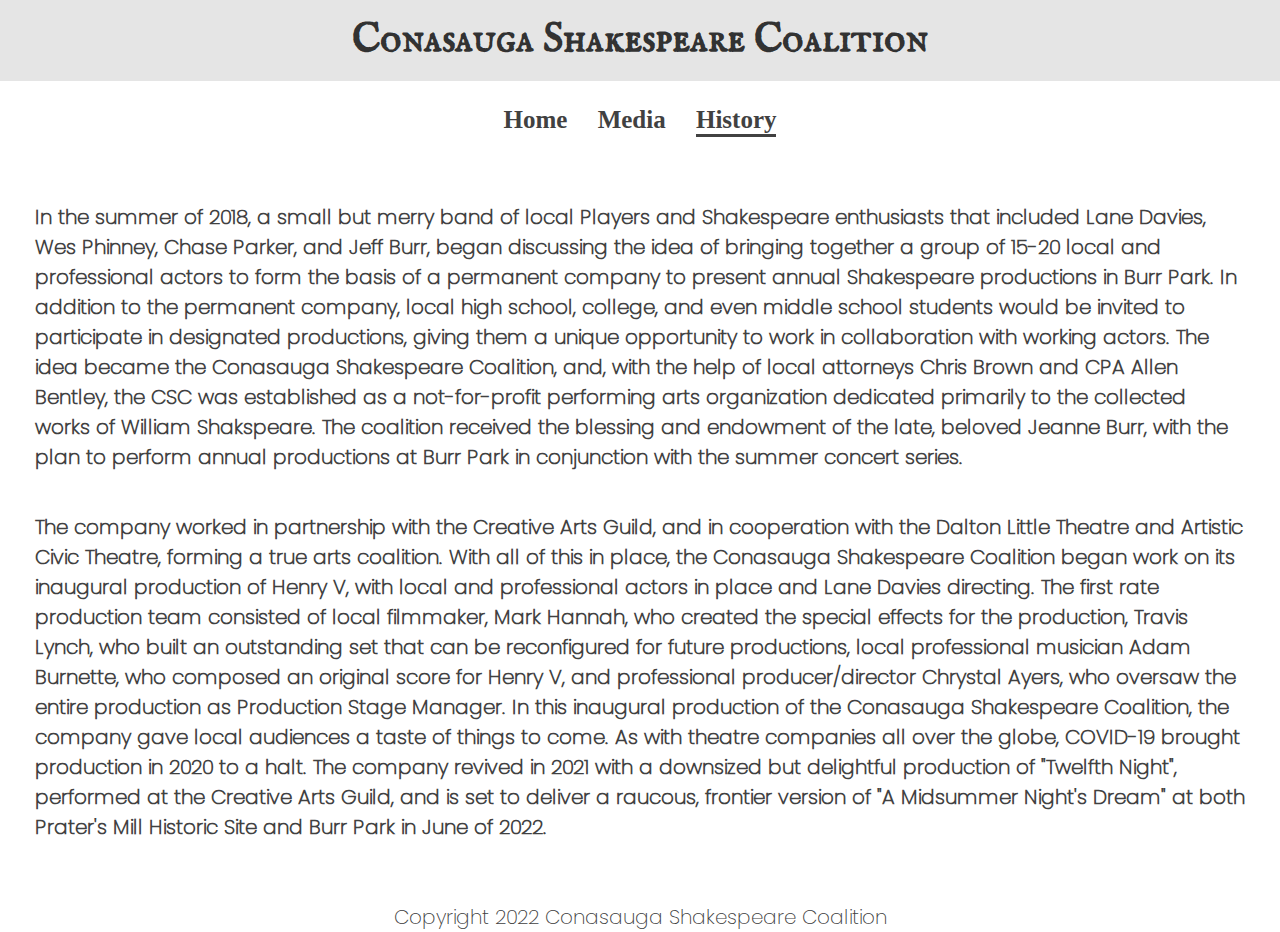
==== history.html @ 2340775e "Initial Commit of V1" ====
<!DOCTYPE html>
<html>
    <head>
        <meta charset='utf-8'>
        <meta name="viewport" content="width=device-width, initial-scale=1"> <!-- Ensures optimal rendering on mobile devices. -->
        <title>Conasauga Shakespeare Coalition</title>
        <link href='style.css' rel='stylesheet'>
        <script src='main.js'></script>
    </head>
    <body>
            <div id='contentWrap'>
                <header>
                    <h1>Conasauga Shakespeare Coalition</h1>
                </header>        

                <nav>
                    <ul id='navBarList'>
                        <li class='navItem'><a href='index.html'>Home</a></li>
                        <li class='navItem'><a href='media.html'>Media</a></li>
                        <li class='navItem currentLink'>History</li>
                    </ul>
                </nav>
                
                <main>
                    <section>
                        <p class='text' id='historyPara1'>In the summer of 2018, a small but merry band of local Players and Shakespeare enthusiasts that included Lane Davies, Wes Phinney, Chase Parker, and Jeff Burr,  began discussing the idea of bringing together a group of 15-20 local and professional actors  to form the basis of a permanent company to present annual Shakespeare productions in Burr Park. In addition to the permanent company, local high school, college, and even middle school students would be invited to participate in designated productions,  giving them a unique opportunity to work in collaboration with working actors.

                            The idea became the Conasauga Shakespeare Coalition, and, with the help of local attorneys Chris Brown and CPA Allen Bentley, the CSC was established as a not-for-profit performing arts organization dedicated primarily to the collected works of William Shakspeare. The coalition received the blessing and endowment of the late, beloved Jeanne Burr, with the plan to perform annual productions at Burr Park in conjunction with the summer concert series.</p> 
                            
                            <p class='text' id='historyPara2'>The company worked in partnership with the Creative Arts Guild, and in cooperation with the Dalton Little Theatre and Artistic Civic Theatre, forming a true arts coalition.
                            
                            With all of this in place, the Conasauga Shakespeare Coalition began work on its inaugural production of Henry V, with local and professional actors in place and Lane Davies directing. The first rate production team consisted of local filmmaker, Mark Hannah, who created the special effects for the production, Travis Lynch, who built an outstanding set that can be reconfigured for future productions, local professional musician Adam Burnette, who composed an original score for Henry V, and professional producer/director Chrystal Ayers, who oversaw the entire production as Production Stage Manager. In this inaugural production of the Conasauga Shakespeare Coalition, the company gave local audiences a taste of things to come.
                            
                            As with theatre companies all over the globe, COVID-19 brought production in 2020 to a halt. The company revived in 2021 with a downsized but delightful production of "Twelfth Night", performed at the Creative Arts Guild, and is set to deliver a raucous, frontier version of "A Midsummer Night's Dream" at both Prater's Mill Historic Site and Burr Park in June of 2022.</p>
                    </section>
                </main>  
            </div>          

            <footer>
                <p>Copyright 2022 Conasauga Shakespeare Coalition</p>
            </footer>
    </body>
</html>
---- style.css ----
@font-face {
    font-family: FellEnglishItalic;
    src: url(IMFellEnglish-Italic.ttf);
}

@font-face {
    font-family: PoppinsLight;
    src: url(Poppins-Light.ttf);
}

@font-face {
    font-family: PoppinsExtraLight;
    src: url(Poppins-ExtraLight.ttf);
}

@font-face {
    font-family: FellEnglish;
    src: url(IMFellEnglishSC-Regular.ttf);
}

body{
    position: relative;
    min-height: 98vh;
    margin: 0;
  }

/* #pageContainer {
    position: relative;
    min-height: 98vh;
    max-width: 100vw;
} */

#contentWrap {
    padding-bottom: 2.5rem;
}

header {
    /* display: flex; */
    justify-content: center;
    /* padding: 1.0px; */
    background: rgba(190, 190, 190, .4);
}

nav {
    display: flex;
    justify-content: center;
    font-size: 25px;
    font-weight: bold;
    color:rgb(65, 65, 65);
    
}

#navBarList {
    list-style-type: none;
    padding-left: 0px;
}

.navItem {
    display: inline-block;
    margin-right: 12px;
    margin-left: 12px;
}

#navBarList a:link {
    color:rgb(65, 65, 65);
    text-decoration: none;
    /* border-bottom: 3px solid rgba(255, 255, 255, 0); */
}

#navBarList a:visited {
    color:rgb(65, 65, 65);
    text-decoration: none;
    border-bottom: 3px solid rgba(255, 255, 255, 0);
}

#navBarList a:hover {
    color: rgb(115, 115, 115);
    border-bottom: 3px solid rgb(115, 115, 115);
}
.currentLink {
    border-bottom: 3px solid rgb(65, 65, 65);
}

footer {
    position: absolute;
    bottom: 0;
    width: 100%;
    height: 2.5rem;
    text-align: center;
    color:rgb(65, 65, 65);
    font-family: PoppinsExtraLight, sans-serif; 
    font-size: 20px;
}

h1 {
    text-align: center;
    font-family: FellEnglish, sans-serif;
    font-size: 40px;
    color:rgb(0, 0, 0, .8);
    margin: 0px;
    padding: 15px;
}



/* --------------------------- Home Page -------------------------------- */

#introPara {
    padding-top: 12px;
    padding-right: 20px;
    padding-bottom: 12px;
    padding-left: 25px;
    font-weight: 600;
}

#performances {
    width: 100%;
    height: 300px;
    background-color: rgb(190, 190, 190, .4);
}

#performancesIntro {
    font-size: 28px;
    font-family: 'Gill Sans', 'Gill Sans MT', Calibri, 'Trebuchet MS', sans-serif;
    padding-top: 8px;
    text-align: center;
}

#midsummer {
    text-align: center;
    font-family: FellEnglish, sans-serif;
    font-size: 60px;
    margin-top: -25px;
}

#Shakespeare {
    text-align: center;
    font-family: FellEnglish, sans-serif;
    font-size: 30px;
    margin-top: -60px;
    margin-bottom: -5px;
}

#pratersMill {
    font-size: 18px;
    font-family: PoppinsExtraLight, sans-serif; 
    color:rgb(0, 0, 0);
    font-weight: 600;
    text-align: center;
}

#burrPark {
    font-size: 18px;
    font-family: PoppinsExtraLight, sans-serif; 
    color:rgb(0, 0, 0);
    font-weight: 600;
    text-align: center;
    margin-top: -10px;
}

#donateContactContainer {
    display: flex;
    padding-top: 5px;
}

#donateButtonContainer {
    display: flex;
    flex-direction: column;
    justify-content: center;
    align-items: center;
    flex: 50%;
    order: 2;
}

#donateIntro {
    padding-bottom: 0px;
    padding-top: 0px;
    margin-bottom: 30px;
    margin-top: -10px;
}

#contactFormContainer {
    flex: 50%;
    padding-left: 20px;
    padding-right: 30px;
}

#contactForm {
    padding-top: 10px;
    padding-right: 20px;
    padding-bottom: 20px;
    padding-left: 30px;
    background-color: rgb(190, 190, 190, .25);
    border-radius: 6px;
}

#contactFormIntro {
    font-family: PoppinsExtraLight, sans-serif;
    font-weight: bolder;
    font-size: 25px;
    color:rgb(65, 65, 65);
    text-align: center;
    margin-bottom: 5px;
}

input[type=text], textarea {
    width: 90%;
    padding: 5px;
    border: 1px, solid, rgb(190, 190, 190, .4);
    border-radius: 4px;
    /* box-sizing: border-box; */
    margin-top: 4px;
    margin-bottom: 4px;
    font-size: 15px;
    resize: vertical;
}

input[type=submit] {
    background-color: rgb(215, 215, 215, .4);
    color: rgb(65, 65, 65);
    font-size: 15px;
    padding: 10px;
    border: 2px solid rgb(65, 65, 65, .4);
    border-radius: 4px;
    cursor: pointer;
    margin-top: 4px;
}

input[type=submit]:hover {
    background-color: rgb(192, 191, 191);
}

.formLabel {
    font-family: PoppinsExtraLight, sans-serif;
    font-weight: 600;
    color:rgb(65, 65, 65);
}

/* input:invalid {
    border: 2px solid red;
} */



/* -------------------------------- Media Page ---------------------------- */

h2 {
    text-align: center;
    font-weight: bolder;
    font-family: PoppinsExtraLight, sans-serif; 
    color:rgb(65, 65, 65);
}

.gallery {
    display: flex;
    flex-direction: column;
    justify-content: center;
} 

/* .playPictures {
    flex: 50%;
} */

.henryDisplayedImg {
    position: relative;
    display: block;
    width: 55%;
    height: 65%;
    max-height: 450px;
    margin-left: auto;
    margin-right: auto;
}

.twelfthDisplayedImg {
    position: relative;
    display: block;
    width: 55%;
    height: 65%;
    margin-left: auto;
    margin-right: auto;
}

.henryThumbBar {
    width: 55%;
    height: 120px;
    margin-left: auto;
    margin-right: auto;
}

.twelfthThumbBar {
    width: 55%;
    height: 120px;
    margin-left: auto;
    margin-right: auto;
}

.henryThumbBar img{
    display: block;
    width: 10%;
    height: 120px;
    float: left;
    cursor: pointer;
}

.twelfthThumbBar img {
    display: block;
    width: 14.2857%;
    height: 120px;
    float: left;
    cursor: pointer;
}




/* -------------------------------- History Page ----------------------------- */

#historyPara1 {
    padding-left: 35px;
    padding-right: 35px;
    padding-bottom: 10px;
}

#historyPara2 {
    padding-top: 10px;
    padding-left: 35px;
    padding-right: 35px;
}

.text {
    font-size: 20px;
    font-family: PoppinsExtraLight, sans-serif; 
    color:rgb(65, 65, 65);
    padding: 20px;
    font-weight: 600;
}
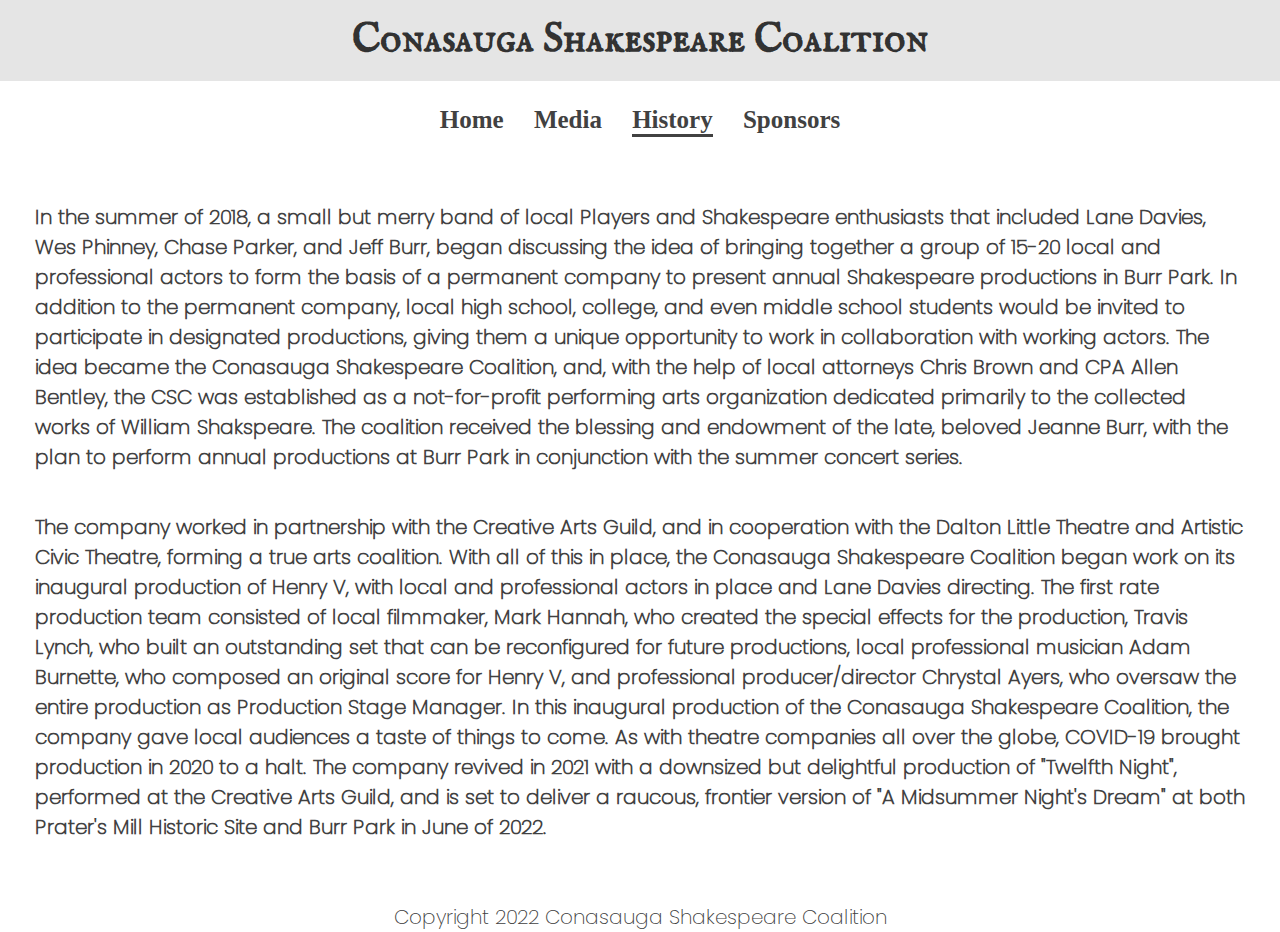
==== commit a0faed68: "Updated" ====
--- a/history.html
+++ b/history.html
@@ -18,6 +18,7 @@
                         <li class='navItem'><a href='index.html'>Home</a></li>
                         <li class='navItem'><a href='media.html'>Media</a></li>
                         <li class='navItem currentLink'>History</li>
+                        <li class='navItem' id='sponsors'><a href='sponsors.html'>Sponsors</a></li>
                     </ul>
                 </nav>
                 
--- a/style.css
+++ b/style.css
@@ -156,6 +156,30 @@
     font-weight: 600;
     text-align: center;
     margin-top: -10px;
+}
+
+#praterTickets {
+    padding: 5px;
+    font-size: 16px;
+    border-radius: 4px;
+    border: 1px solid black;
+    /* font-family: PoppinsExtraLight, sans-serif;  */
+    color:rgb(0, 0, 0);
+    
+}
+
+button:hover {
+    background-color: rgb(193, 241, 193);
+}
+
+
+#burrTickets {
+    padding: 5px;
+    font-size: 16px;
+    border-radius: 4px;
+    border: 1px solid black;
+    /* font-family: PoppinsExtraLight, sans-serif;  */
+    color:rgb(0, 0, 0);
 }
 
 #donateContactContainer {
@@ -337,13 +361,27 @@
 
 
 
-
-
-
-
-
-
-
-
-
-
+/* -----------------------------------Sponsors Page ------------------------------*/
+
+#sponsorsContainer {
+    display: flex;
+    justify-content: space-around;
+    flex-wrap: wrap;
+}
+
+.sponsor {
+    height: 300px;
+    width: 300px;
+    padding: 5px;
+
+
+
+
+
+
+
+
+
+
+
+
